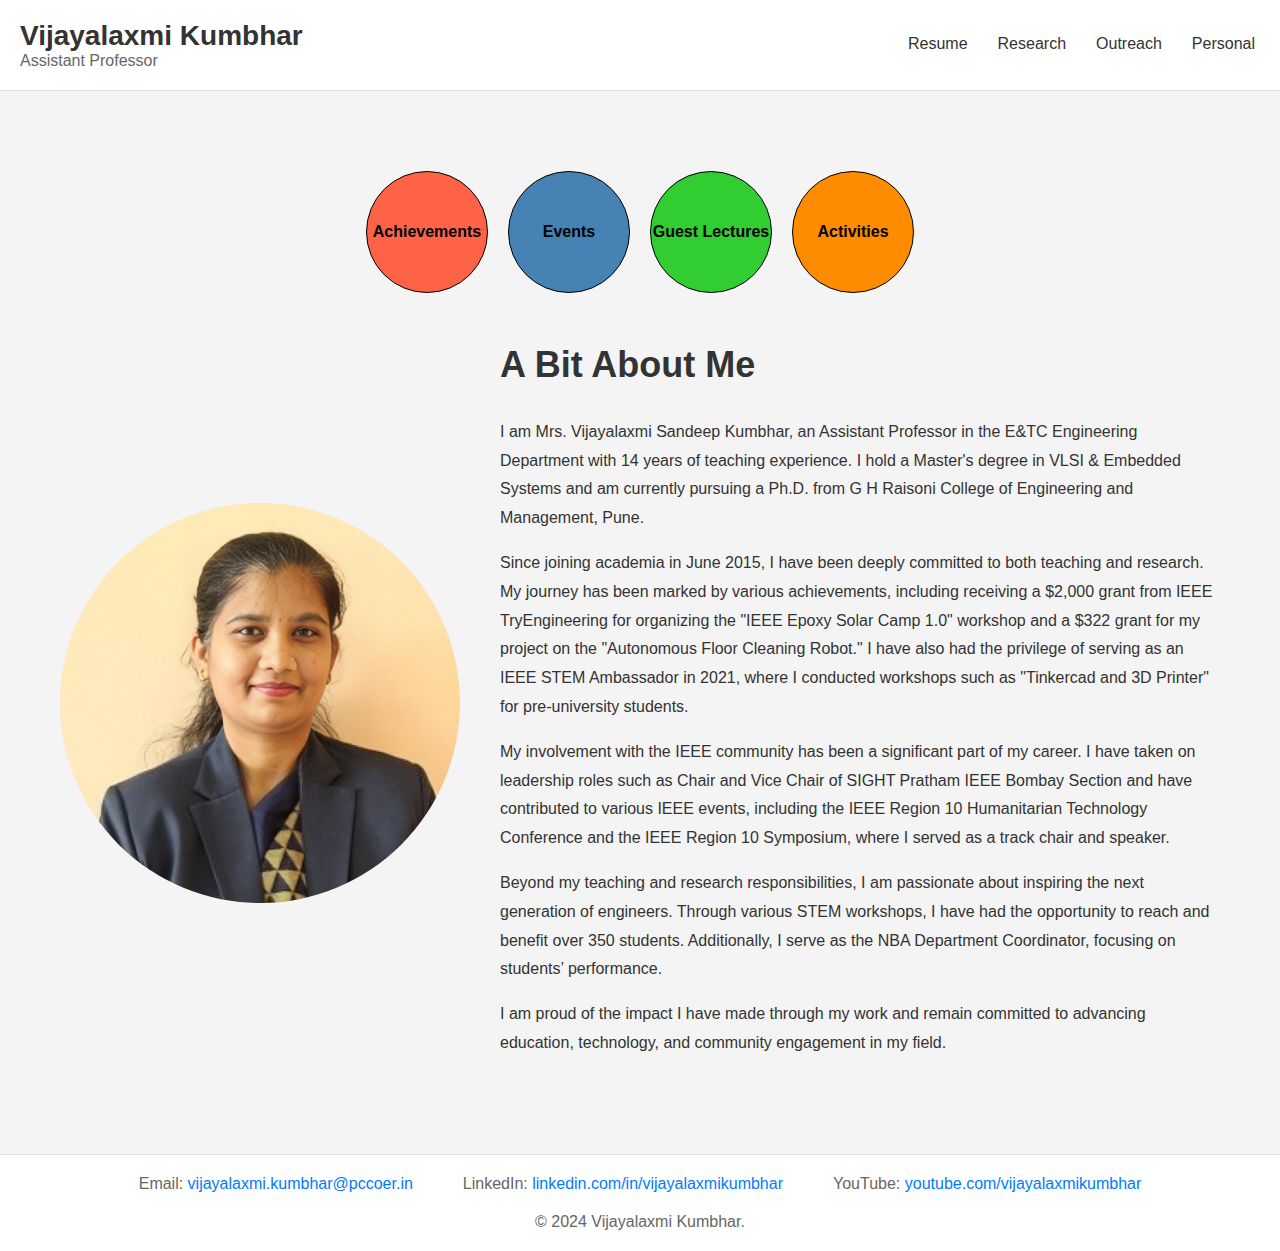
==== index.html @ cdb841bb "events page updated" ====
<!DOCTYPE html>
<html lang="en">
<head>
    <meta charset="UTF-8">
    <meta name="viewport" content="width=device-width, initial-scale=1.0">
    <title>Vijayalaxmi Kumbhar - Assistant Professor</title>
    <link rel="stylesheet" href="styles.css">
</head>
<body>
    <header>
        <div class="header-content">
            <div class="logo">
                <h1>Vijayalaxmi Kumbhar</h1>
                <p>Assistant Professor</p>
            </div>
            <nav class="navbar">
                <a href="/resume.pdf" class="nav-link" target="_blank">Resume</a>
                <a href="/grants.html" class="nav-link" target="_blank">Research</a>
                <a href="https://www.linkedin.com/in/vijayalaxmi-kumbhar-196b56200/" class="nav-link" target="_blank">Outreach</a>
                <a href="mailto:vijayalaxmi.kumbhar@pccoer.in" class="nav-link" target="_blank">Personal</a>
            </nav>
        </div>
    </header>
    <main> <div class="buttons-section">
        <a href="achievements.html" class="cta-button" target="_blank">Achievements</a>
        <a href="events.html" class="cta-button" target="_blank">Events</a>
        <a href="guestlecs.html" class="cta-button" target="_blank">Guest Lectures</a>
        <a href="activities.html" class="cta-button" target="_blank">Activities</a>
    </div>
        <section class="intro">
            
            <img src="profile.jpg" alt="Vijayalaxmi Kumbhar" class="profile-pic">
            
            <div class="intro-text">
                <h2>A Bit About Me</h2>
                <p>
                    I am Mrs. Vijayalaxmi Sandeep Kumbhar, an Assistant Professor in the E&TC Engineering Department with 14 years of teaching experience. I hold a Master's degree in VLSI & Embedded Systems and am currently pursuing a Ph.D. from G H Raisoni College of Engineering and Management, Pune.
                </p>
                <p>
                    Since joining academia in June 2015, I have been deeply committed to both teaching and research. My journey has been marked by various achievements, including receiving a $2,000 grant from IEEE TryEngineering for organizing the "IEEE Epoxy Solar Camp 1.0" workshop and a $322 grant for my project on the "Autonomous Floor Cleaning Robot." I have also had the privilege of serving as an IEEE STEM Ambassador in 2021, where I conducted workshops such as "Tinkercad and 3D Printer" for pre-university students.
                </p>
                <p>
                    My involvement with the IEEE community has been a significant part of my career. I have taken on leadership roles such as Chair and Vice Chair of SIGHT Pratham IEEE Bombay Section and have contributed to various IEEE events, including the IEEE Region 10 Humanitarian Technology Conference and the IEEE Region 10 Symposium, where I served as a track chair and speaker.
                </p>
                <p>
                    Beyond my teaching and research responsibilities, I am passionate about inspiring the next generation of engineers. Through various STEM workshops, I have had the opportunity to reach and benefit over 350 students. Additionally, I serve as the NBA Department Coordinator, focusing on students’ performance.
                </p>
                <p>
                    I am proud of the impact I have made through my work and remain committed to advancing education, technology, and community engagement in my field.
                </p>
               
            </div>
        </section>
    </main>
    <footer>
        <div class="footer-content">
            <div class="contact-info">
                <p>Email: <a href="mailto:vijayalaxmi.kumbhar@pccoer.in">vijayalaxmi.kumbhar@pccoer.in</a></p>
                <p>LinkedIn: <a href="https://www.linkedin.com/in/vijayalaxmi-kumbhar-196b56200/" target="_blank">linkedin.com/in/vijayalaxmikumbhar</a></p>
                <p>YouTube: <a href="https://www.youtube.com/@vijayalaxmikumbhar5825" target="_blank">youtube.com/vijayalaxmikumbhar</a></p>
            </div>
            <p>© 2024 Vijayalaxmi Kumbhar.</p>
        </div>
    </footer>
</body>
</html>
---- styles.css ----
html, body {
    height: 100%;
    margin: 0;
}

body {
    display: flex;
    flex-direction: column;
    font-family: 'Roboto', sans-serif;
    background-color: #f4f4f4;
    color: #333;
}

header {
    background-color: #fff;
    padding: 20px;
    position:sticky;
    top: 0;
    z-index: 1000;
    border-bottom: 1px solid #e0e0e0;
}

.header-content {
    display: flex;
    justify-content: space-between;
    align-items: center;
}

.logo {
    display: flex;
    flex-direction: column;
}

.logo h1 {
    margin: 0;
    font-size: 28px;
    font-weight: 700;
}

.logo p {
    margin: 0;
    color: #666;
    font-size: 16px;
}

.navbar {
    display: flex;
    gap: 20px;
}

.nav-link {
    text-decoration: none;
    color: #333;
    font-size: 16px;
    position: relative;
    padding: 5px;
}

.nav-link:hover {
    color: #007bff;
}

.nav-link::after {
    content: '';
    display: block;
    width: 0;
    height: 2px;
    background: #007bff;
    transition: width .3s;
}

.nav-link:hover::after {
    width: 100%;
}

main {
    flex: 1;
    padding: 40px 20px;
}

.intro {
    display: flex;
    align-items: center;
    gap: 40px; /* Increased gap */
    max-width: 1400px; /* Increased width */
    margin: auto;
    padding: 40px; /* Added padding */
}

.profile-pic {
    border-radius: 50%;
    width: 400px; /* Increased size */
    height: 400px; /* Increased size */
}

.intro-text {
    max-width: 800px; /* Increased width */
    line-height: 1.8; /* Increased line spacing */
}

.intro-text h2 {
    font-size: 36px; /* Increased size */
    margin-top: 0;
    margin-bottom: 20px; /* Added space below heading */
}

.contact-info p {
    margin: 0 15px; /* Adjusted spacing between contact info items */
}

.contact-info a {
    color: #007bff;
    text-decoration: none;
}

.contact-info a:hover {
    text-decoration: underline;
}

.buttons-section {
    display: flex;
    gap: 20px;
    flex-wrap: wrap;
    justify-content: center;
    margin-top: 40px;
}

.cta-button {
    color: #000; /* Black text */
    text-decoration: none;
    width: 120px;
    height: 120px;
    border-radius: 50%; /* Make buttons circular */
    border: 1px solid #000; /* Thin black border */
    font-size: 16px;
    font-weight: bold;
    text-align: center;
    line-height: 120px; /* Center text vertically */
    background-color: #ff6347; /* Default background color */
    transition: background-color 0.3s, border-color 0.3s;
}

.cta-button:nth-child(2) {
    background-color: #4682b4; /* Default background color */
}

.cta-button:nth-child(3) {
    background-color: #32cd32; /* Default background color */
}

.cta-button:nth-child(4) {
    background-color: #ff8c00; /* Default background color */
}

.cta-button:nth-child(5) {
    background-color: #8a2be2; /* Default background color */
}

.cta-button:hover {
    background-color: #fff; /* White background on hover */
    color: #000; /* Black text on hover */
    border-color: #000; /* Maintain black border on hover */
}

footer {
    background-color: #fff;
    padding: 20px;
    border-top: 1px solid #e0e0e0;
    margin-top: auto; /* Pushes the footer to the bottom */
    display: flex;
    justify-content: center;
}

.footer-content {
    display: flex;
    flex-direction: column;
    align-items: center;
    gap: 20px;
}

.contact-info {
    display: flex;
    gap: 20px; /* Space between items */
}

footer p {
    margin: 0;
    color: #666;
}

footer a {
    color: #007bff;
    text-decoration: none;
}

footer a:hover {
    text-decoration: underline;
}
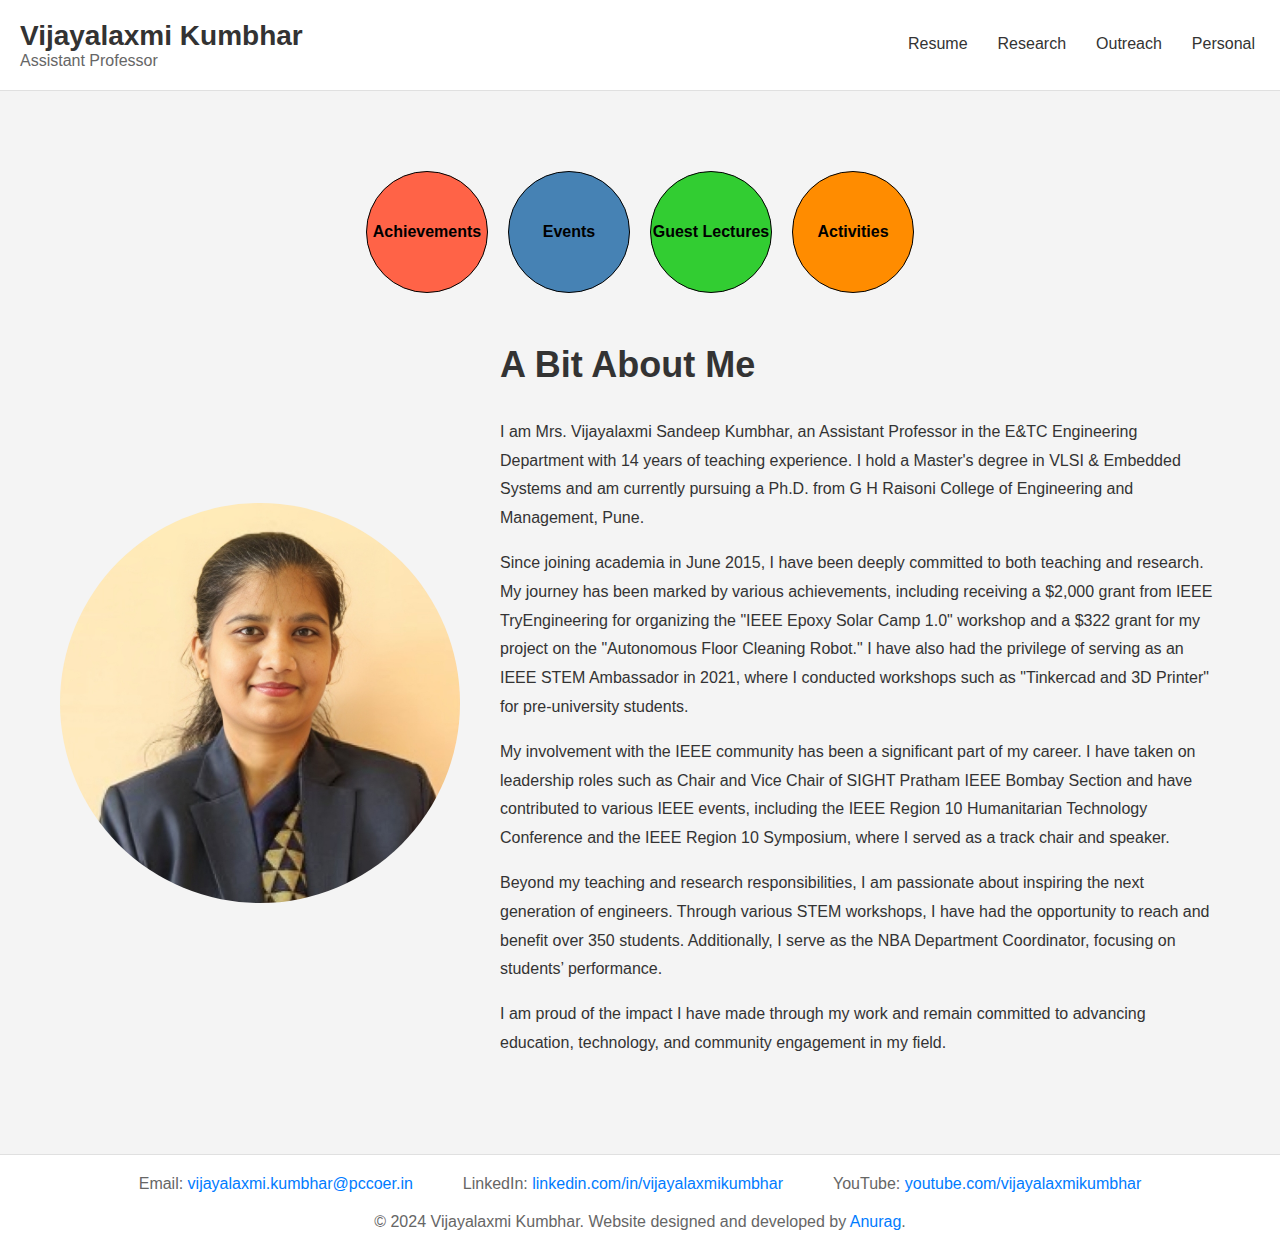
==== commit 2685eaa8: "developer's name added" ====
--- a/index.html
+++ b/index.html
@@ -21,16 +21,15 @@
             </nav>
         </div>
     </header>
-    <main> <div class="buttons-section">
-        <a href="achievements.html" class="cta-button" target="_blank">Achievements</a>
-        <a href="events.html" class="cta-button" target="_blank">Events</a>
-        <a href="guestlecs.html" class="cta-button" target="_blank">Guest Lectures</a>
-        <a href="activities.html" class="cta-button" target="_blank">Activities</a>
-    </div>
+    <main> 
+        <div class="buttons-section">
+            <a href="achievements.html" class="cta-button" target="_blank">Achievements</a>
+            <a href="events.html" class="cta-button" target="_blank">Events</a>
+            <a href="guestlecs.html" class="cta-button" target="_blank">Guest Lectures</a>
+            <a href="activities.html" class="cta-button" target="_blank">Activities</a>
+        </div>
         <section class="intro">
-            
             <img src="profile.jpg" alt="Vijayalaxmi Kumbhar" class="profile-pic">
-            
             <div class="intro-text">
                 <h2>A Bit About Me</h2>
                 <p>
@@ -48,7 +47,6 @@
                 <p>
                     I am proud of the impact I have made through my work and remain committed to advancing education, technology, and community engagement in my field.
                 </p>
-               
             </div>
         </section>
     </main>
@@ -59,7 +57,7 @@
                 <p>LinkedIn: <a href="https://www.linkedin.com/in/vijayalaxmi-kumbhar-196b56200/" target="_blank">linkedin.com/in/vijayalaxmikumbhar</a></p>
                 <p>YouTube: <a href="https://www.youtube.com/@vijayalaxmikumbhar5825" target="_blank">youtube.com/vijayalaxmikumbhar</a></p>
             </div>
-            <p>© 2024 Vijayalaxmi Kumbhar.</p>
+            <p>© 2024 Vijayalaxmi Kumbhar. Website designed and developed by <a href="https://www.linkedin.com/in/anuraglashkare/" target="_blank">Anurag</a>.</p>
         </div>
     </footer>
 </body>
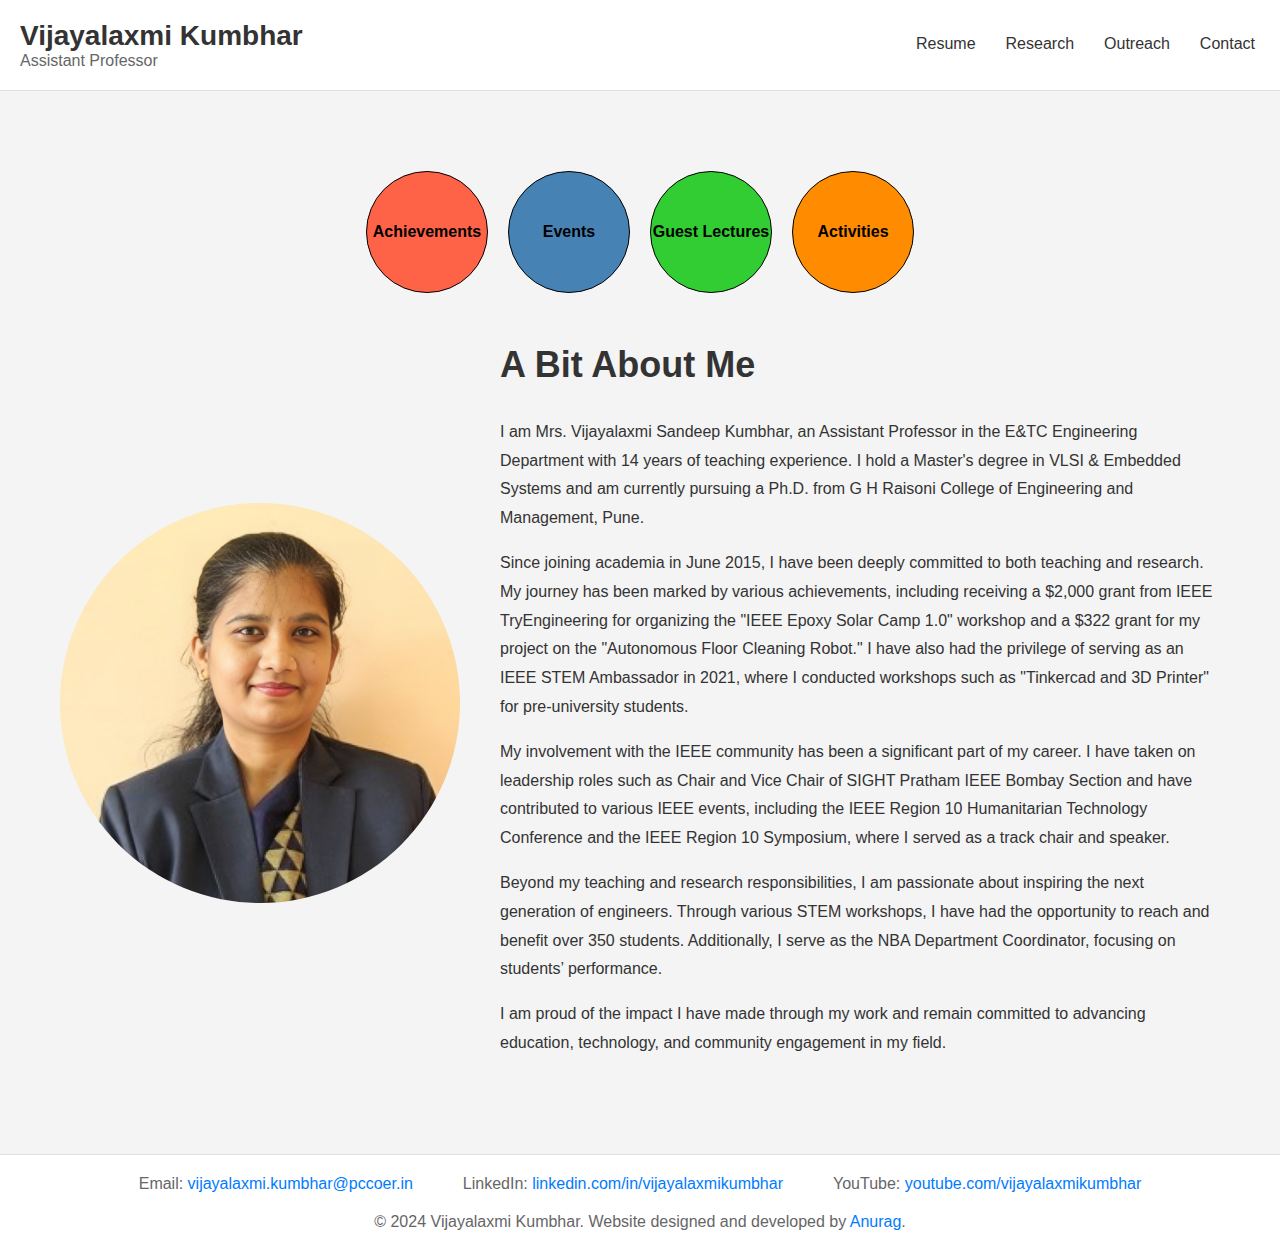
==== commit 9f610dbe: "seo optimization 1st step" ====
--- a/index.html
+++ b/index.html
@@ -3,8 +3,43 @@
 <head>
     <meta charset="UTF-8">
     <meta name="viewport" content="width=device-width, initial-scale=1.0">
-    <title>Vijayalaxmi Kumbhar - Assistant Professor</title>
+    <title>Vijayalaxmi Kumbhar - Assistant Professor in E&TC Engineering</title>
+    <meta name="description" content="Explore the profile of Vijayalaxmi Kumbhar, an Assistant Professor with 14 years of teaching experience, specializing in VLSI & Embedded Systems, and an active member of the IEEE community.">
+    <meta name="keywords" content="Vijayalaxmi Kumbhar,vijayalaxmi kumbhar, Assistant Professor, E&TC Engineering, VLSI, Embedded Systems, IEEE, STEM workshops, Autonomous Floor Cleaning Robot, IEEE STEM Ambassador">
     <link rel="stylesheet" href="styles.css">
+    
+    <!-- Open Graph Tags -->
+    <meta property="og:title" content="Vijayalaxmi Kumbhar - Assistant Professor in E&TC Engineering">
+    <meta property="og:description" content="Discover the achievements and contributions of Vijayalaxmi Kumbhar, an Assistant Professor with extensive experience in VLSI & Embedded Systems and a dedicated IEEE member.">
+    <meta property="og:image" content="profile.jpg">
+    <meta property="og:url" content="https://vijayalaxmikumbhar.netlify.app">
+    <meta property="og:type" content="website">
+
+    <!-- Structured Data -->
+    <script type="application/ld+json">
+    {
+      "@context": "https://schema.org",
+      "@type": "Person",
+      "name": "Vijayalaxmi Kumbhar",
+      "jobTitle": "Assistant Professor",
+      "affiliation": {
+        "@type": "CollegeOrUniversity",
+        "name": "Pimpri Chinchwad College of Engineering and Research"
+      },
+      "alumniOf": {
+        "@type": "CollegeOrUniversity",
+        "name": "G H Raisoni College of Engineering and Management, Pune"
+      },
+      "description": "Assistant Professor in E&TC Engineering with 14 years of experience, specializing in VLSI & Embedded Systems, and an active IEEE member.",
+      "email": "mailto:vijayalaxmi.kumbhar@pccoer.in",
+      "url": "https://vijayalaxmikumbhar.netlify.app",
+      "image": "profile.jpg",
+      "sameAs": [
+        "https://www.linkedin.com/in/vijayalaxmi-kumbhar-196b56200/",
+        "https://www.youtube.com/@vijayalaxmikumbhar5825"
+      ]
+    }
+    </script>
 </head>
 <body>
     <header>
@@ -17,7 +52,7 @@
                 <a href="/resume.pdf" class="nav-link" target="_blank">Resume</a>
                 <a href="/grants.html" class="nav-link" target="_blank">Research</a>
                 <a href="https://www.linkedin.com/in/vijayalaxmi-kumbhar-196b56200/" class="nav-link" target="_blank">Outreach</a>
-                <a href="mailto:vijayalaxmi.kumbhar@pccoer.in" class="nav-link" target="_blank">Personal</a>
+                <a href="mailto:vijayalaxmi.kumbhar@pccoer.in" class="nav-link" target="_blank">Contact</a>
             </nav>
         </div>
     </header>
@@ -29,7 +64,7 @@
             <a href="activities.html" class="cta-button" target="_blank">Activities</a>
         </div>
         <section class="intro">
-            <img src="profile.jpg" alt="Vijayalaxmi Kumbhar" class="profile-pic">
+            <img src="profile.jpg" alt="Vijayalaxmi Kumbhar - Assistant Professor" class="profile-pic">
             <div class="intro-text">
                 <h2>A Bit About Me</h2>
                 <p>
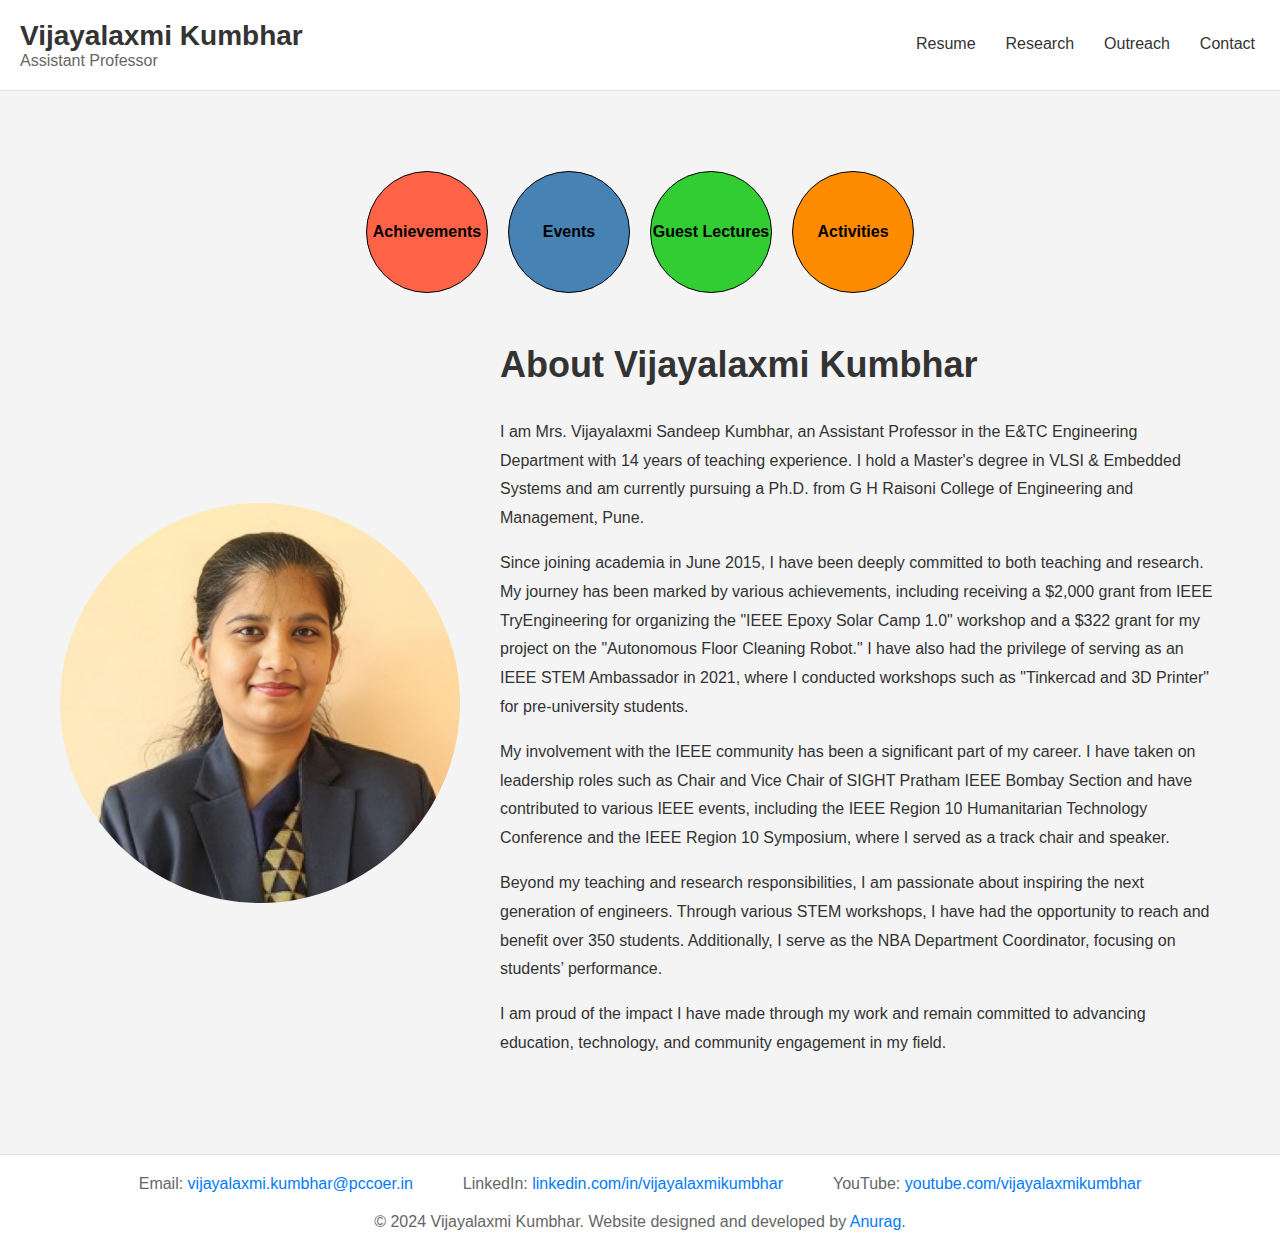
==== commit 9a952424: "seo" ====
--- a/index.html
+++ b/index.html
@@ -3,17 +3,29 @@
 <head>
     <meta charset="UTF-8">
     <meta name="viewport" content="width=device-width, initial-scale=1.0">
-    <title>Vijayalaxmi Kumbhar - Assistant Professor in E&TC Engineering</title>
-    <meta name="description" content="Explore the profile of Vijayalaxmi Kumbhar, an Assistant Professor with 14 years of teaching experience, specializing in VLSI & Embedded Systems, and an active member of the IEEE community.">
-    <meta name="keywords" content="Vijayalaxmi Kumbhar,vijayalaxmi kumbhar, Assistant Professor, E&TC Engineering, VLSI, Embedded Systems, IEEE, STEM workshops, Autonomous Floor Cleaning Robot, IEEE STEM Ambassador">
-    <link rel="stylesheet" href="styles.css">
+    <title>Vijayalaxmi Kumbhar - Assistant Professor | E&TC Engineering | IEEE Member</title>
     
-    <!-- Open Graph Tags -->
-    <meta property="og:title" content="Vijayalaxmi Kumbhar - Assistant Professor in E&TC Engineering">
-    <meta property="og:description" content="Discover the achievements and contributions of Vijayalaxmi Kumbhar, an Assistant Professor with extensive experience in VLSI & Embedded Systems and a dedicated IEEE member.">
+    <!-- Meta Description -->
+    <meta name="description" content="Discover the academic and professional journey of Vijayalaxmi Kumbhar, an Assistant Professor in E&TC Engineering with over 14 years of experience. Explore her contributions to VLSI & Embedded Systems, IEEE activities, and educational initiatives.">
+    
+    <!-- Keywords -->
+    <meta name="keywords" content="Vijayalaxmi Kumbhar, Assistant Professor, E&TC Engineering, VLSI, Embedded Systems, IEEE, STEM workshops, Autonomous Robot, IEEE STEM Ambassador, Education, Research, Technology">
+
+    <!-- Canonical URL -->
+    <link rel="canonical" href="https://vijayalaxmikumbhar.netlify.app/">
+
+    <!-- Open Graph / Facebook -->
+    <meta property="og:title" content="Vijayalaxmi Kumbhar - Assistant Professor in E&TC Engineering | IEEE Member">
+    <meta property="og:description" content="Explore the work and achievements of Vijayalaxmi Kumbhar, an accomplished Assistant Professor with a focus on VLSI & Embedded Systems and active participation in IEEE initiatives.">
     <meta property="og:image" content="profile.jpg">
     <meta property="og:url" content="https://vijayalaxmikumbhar.netlify.app">
     <meta property="og:type" content="website">
+
+    <!-- Twitter -->
+    <meta name="twitter:card" content="summary_large_image">
+    <meta name="twitter:title" content="Vijayalaxmi Kumbhar - Assistant Professor | E&TC Engineering">
+    <meta name="twitter:description" content="Learn about the professional journey of Vijayalaxmi Kumbhar, including her academic achievements and contributions to engineering education and IEEE.">
+    <meta name="twitter:image" content="profile.jpg">
 
     <!-- Structured Data -->
     <script type="application/ld+json">
@@ -22,7 +34,7 @@
       "@type": "Person",
       "name": "Vijayalaxmi Kumbhar",
       "jobTitle": "Assistant Professor",
-      "affiliation": {
+      "worksFor": {
         "@type": "CollegeOrUniversity",
         "name": "Pimpri Chinchwad College of Engineering and Research"
       },
@@ -40,6 +52,8 @@
       ]
     }
     </script>
+
+    <link rel="stylesheet" href="styles.css">
 </head>
 <body>
     <header>
@@ -66,7 +80,7 @@
         <section class="intro">
             <img src="profile.jpg" alt="Vijayalaxmi Kumbhar - Assistant Professor" class="profile-pic">
             <div class="intro-text">
-                <h2>A Bit About Me</h2>
+                <h2>About Vijayalaxmi Kumbhar</h2>
                 <p>
                     I am Mrs. Vijayalaxmi Sandeep Kumbhar, an Assistant Professor in the E&TC Engineering Department with 14 years of teaching experience. I hold a Master's degree in VLSI & Embedded Systems and am currently pursuing a Ph.D. from G H Raisoni College of Engineering and Management, Pune.
                 </p>
